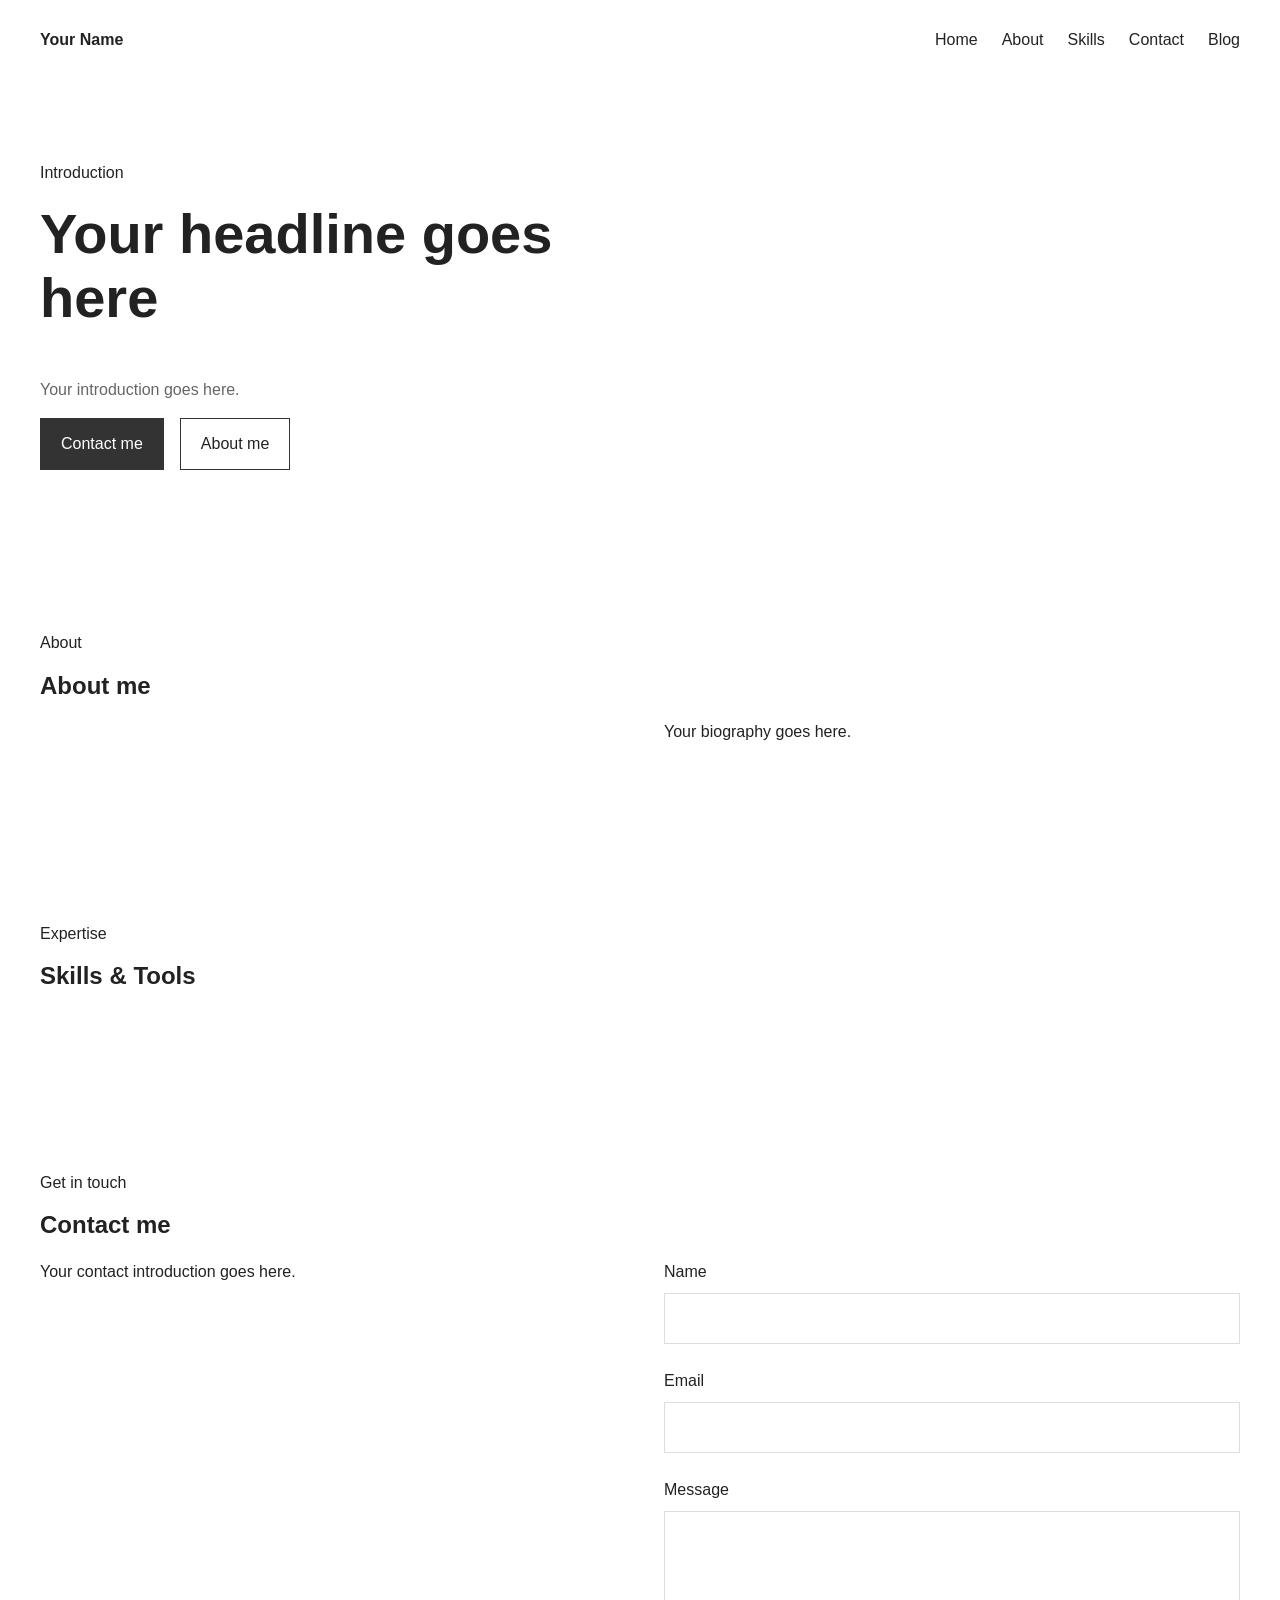
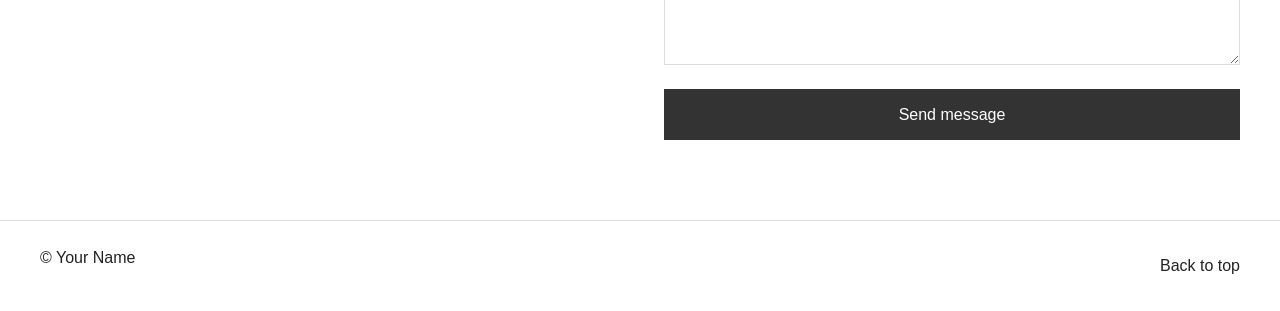
==== index.html @ 6324b095 "landing page" ====
<!DOCTYPE html>
<html lang="en">
<head>
  <meta charset="UTF-8">
  <meta name="viewport" content="width=device-width, initial-scale=1.0">
  <meta name="description" content="Personal portfolio">

  <title>Portfolio | Aladdin</title>

  <link rel="stylesheet" href="style.css">
</head>

<body>
  <header class="site-header">
    <nav class="navbar container" aria-label="Main navigation">
      <a class="logo" href="#home">Your Name</a>

      <button
        class="menu-toggle"
        type="button"
        aria-label="Toggle navigation"
        aria-expanded="false"
        aria-controls="nav-links"
      >
        <span></span>
        <span></span>
        <span></span>
      </button>

      <ul class="nav-links" id="nav-links">
        <li><a href="#home">Home</a></li>
        <li><a href="#about">About</a></li>
        <li><a href="#skills">Skills</a></li>
        <li><a href="#contact">Contact</a></li>
        <li><a href="blog.html">Blog</a></li>
      </ul>
    </nav>
  </header>

  <main>
    <section id="home" class="hero section">
      <div class="container hero-content">
        <div class="hero-text">
          <p class="eyebrow">Introduction</p>
          <h1>Your headline goes here</h1>
          <p class="hero-description">
            Your introduction goes here.
          </p>

          <div class="hero-actions">
            <a href="#contact" class="button button-primary">
              Contact me
            </a>
            <a href="#about" class="button button-secondary">
              About me
            </a>
          </div>
        </div>

        <div class="hero-visual">
          <!-- Portrait, illustration, or other Figma visual -->
        </div>
      </div>
    </section>

    <section id="about" class="about section">
      <div class="container">
        <p class="eyebrow">About</p>
        <h2>About me</h2>

        <div class="about-content">
          <div class="about-visual">
            <!-- Optional image or visual -->
          </div>

          <div class="about-text">
            <p>Your biography goes here.</p>
          </div>
        </div>
      </div>
    </section>

    <section id="skills" class="skills section">
      <div class="container">
        <p class="eyebrow">Expertise</p>
        <h2>Skills &amp; Tools</h2>

        <div class="skills-list">
          <!-- Add skill groups and tools from your design -->
        </div>
      </div>
    </section>

    <section id="contact" class="contact section">
      <div class="container">
        <p class="eyebrow">Get in touch</p>
        <h2>Contact me</h2>

        <div class="contact-content">
          <div class="contact-information">
            <p>Your contact introduction goes here.</p>
          </div>

          <form class="contact-form">
            <div class="form-field">
              <label for="name">Name</label>
              <input id="name" name="name" type="text" required>
            </div>

            <div class="form-field">
              <label for="email">Email</label>
              <input id="email" name="email" type="email" required>
            </div>

            <div class="form-field">
              <label for="message">Message</label>
              <textarea id="message" name="message" rows="5" required></textarea>
            </div>

            <button class="button button-primary" type="submit">
              Send message
            </button>
          </form>
        </div>
      </div>
    </section>
  </main>

  <footer class="site-footer">
    <div class="container footer-content">
      <p>&copy; <span id="current-year"></span> Your Name</p>
      <a href="#home">Back to top</a>
    </div>
  </footer>
</body>
</html>
---- style.css ----
:root {

  --color-background: #ffffff;
  --color-surface: #f5f5f5;
  --color-text: #222222;
  --color-muted: #666666;
  --color-primary: #333333;
  --color-border: #dddddd;

  --font-body: Arial, sans-serif;
  --font-heading: Arial, sans-serif;

  --container-width: 1200px;
  --page-gutter: 32px;

  --space-1: 8px;
  --space-2: 16px;
  --space-3: 24px;
  --space-4: 32px;
  --space-5: 48px;
  --space-6: 80px;
}

* {
  box-sizing: border-box;
}

html {
  scroll-behavior: smooth;
}

body {
  margin: 0;
  background: var(--color-background);
  color: var(--color-text);
  font-family: var(--font-body);
  line-height: 1.6;
}

a {
  color: inherit;
  text-decoration: none;
}

button,
input,
textarea {
  font: inherit;
}

img {
  display: block;
  max-width: 100%;
}

h1,
h2,
p {
  margin-top: 0;
}

h1,
h2 {
  font-family: var(--font-heading);
  line-height: 1.15;
}

.container {
  width: min(
    calc(100% - 2 * var(--page-gutter)),
    var(--container-width)
  );
  margin-inline: auto;
}

.section {
  padding-block: var(--space-6);
}

/* Header */
.navbar,
.nav-links,
.hero-actions,
.footer-content {
  display: flex;
  align-items: center;
}

.navbar {
  min-height: 80px;
  justify-content: space-between;
  gap: var(--space-4);
}

.logo {
  font-weight: 700;
}

.nav-links {
  gap: var(--space-3);
  margin: 0;
  padding: 0;
  list-style: none;
}

.menu-toggle {
  display: none;
}

/* Hero */
.hero-content {
  display: flex;
  align-items: center;
  gap: var(--space-5);
}

.hero-text,
.hero-visual {
  flex: 1 1 0;
  min-width: 0;
}

.hero h1 {
  font-size: 3.5rem;
}

.hero-description {
  max-width: 55ch;
  color: var(--color-muted);
}

.hero-actions {
  flex-wrap: wrap;
  gap: var(--space-2);
}

.hero-visual {
  min-height: 300px;
}

/* About */
.about-content {
  display: flex;
  align-items: center;
  gap: var(--space-5);
}

.about-visual,
.about-text {
  flex: 1 1 0;
  min-width: 0;
}

/* Skills */
.skills-list {
  display: flex;
  flex-wrap: wrap;
  gap: var(--space-3);
}

/* Contact */
.contact-content {
  display: flex;
  gap: var(--space-5);
}

.contact-information,
.contact-form {
  flex: 1 1 0;
  min-width: 0;
}

.contact-form {
  display: flex;
  flex-direction: column;
  gap: var(--space-3);
}

.form-field {
  display: flex;
  flex-direction: column;
  gap: var(--space-1);
}

.form-field input,
.form-field textarea {
  width: 100%;
  padding: 12px;
  border: 1px solid var(--color-border);
  background: transparent;
  color: inherit;
}

.form-field textarea {
  resize: vertical;
}

/* Buttons */
.button {
  display: inline-flex;
  min-height: 44px;
  align-items: center;
  justify-content: center;
  padding: 12px 20px;
  border: 1px solid var(--color-primary);
}

.button-primary {
  background: var(--color-primary);
  color: white;
}

.button-secondary {
  background: transparent;
}

/* Footer */
.site-footer {
  padding-block: var(--space-3);
  border-top: 1px solid var(--color-border);
}

.footer-content {
  justify-content: space-between;
  gap: var(--space-3);
}
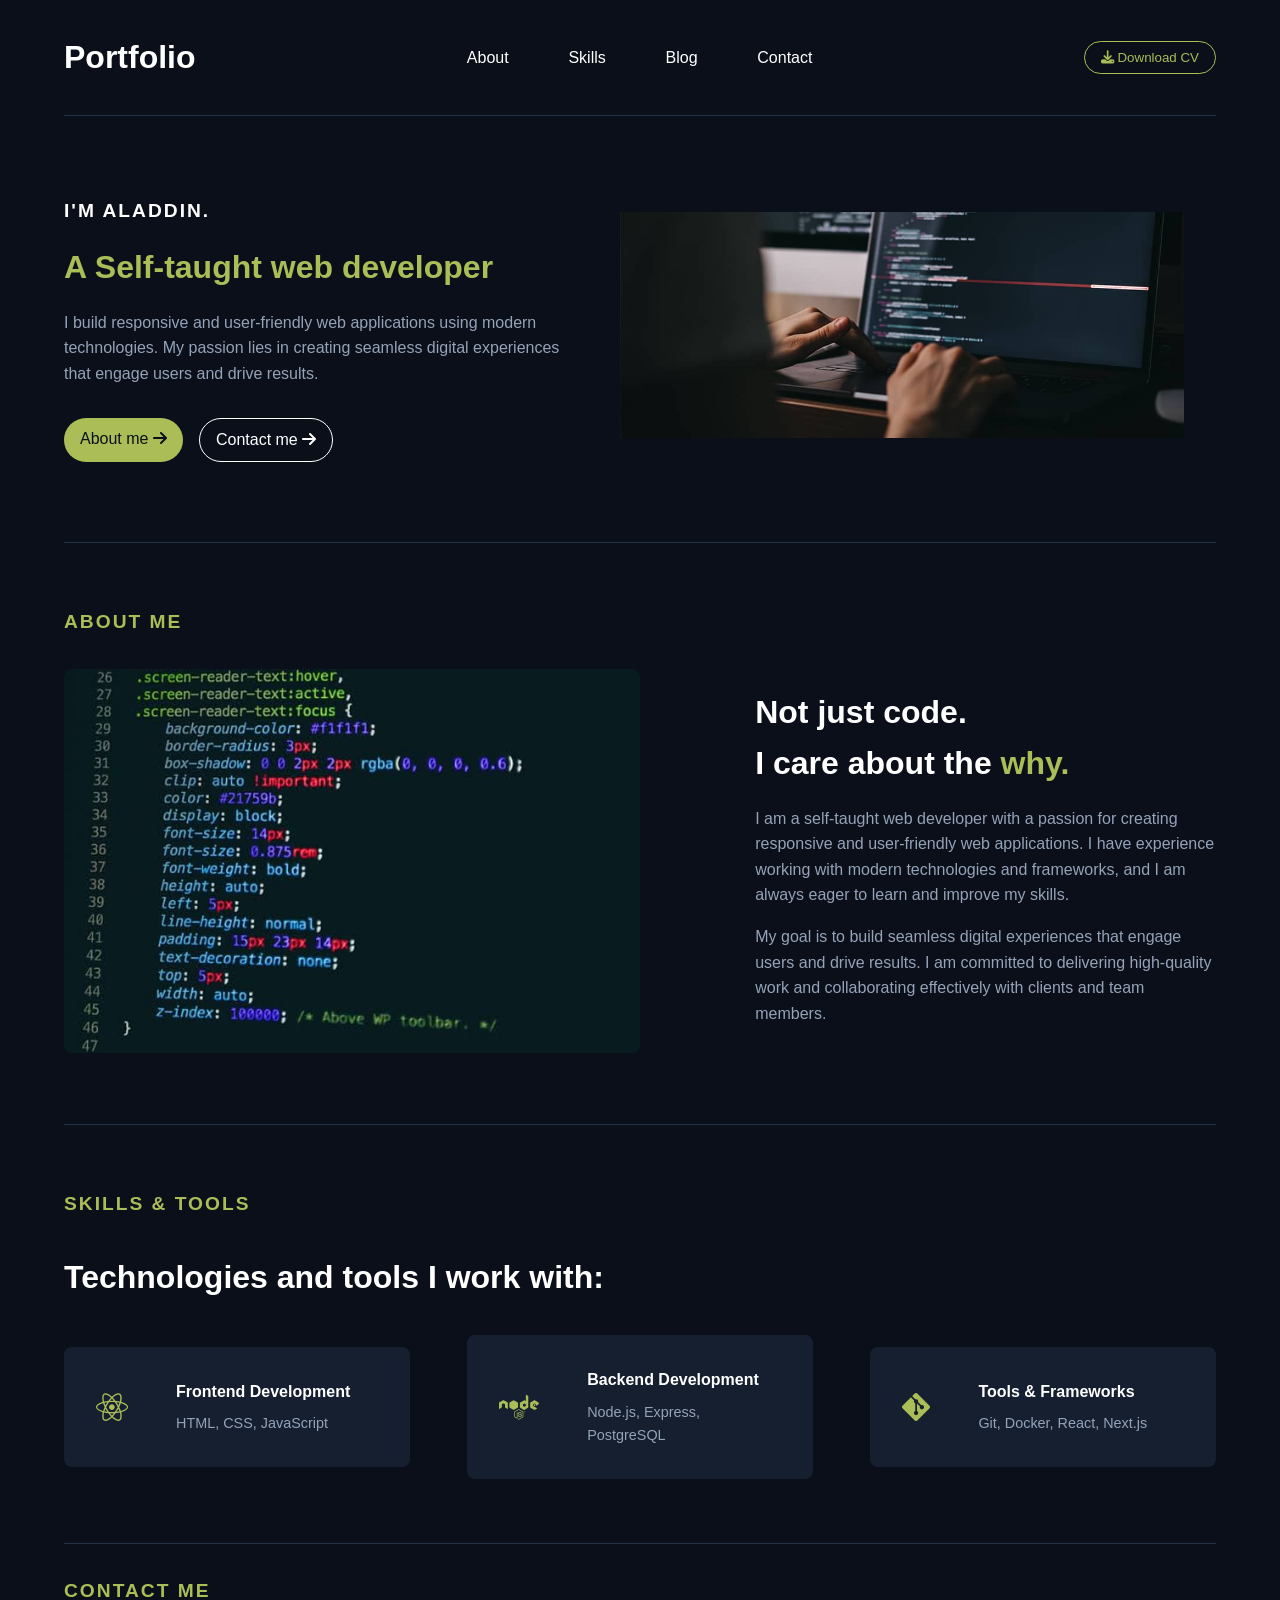
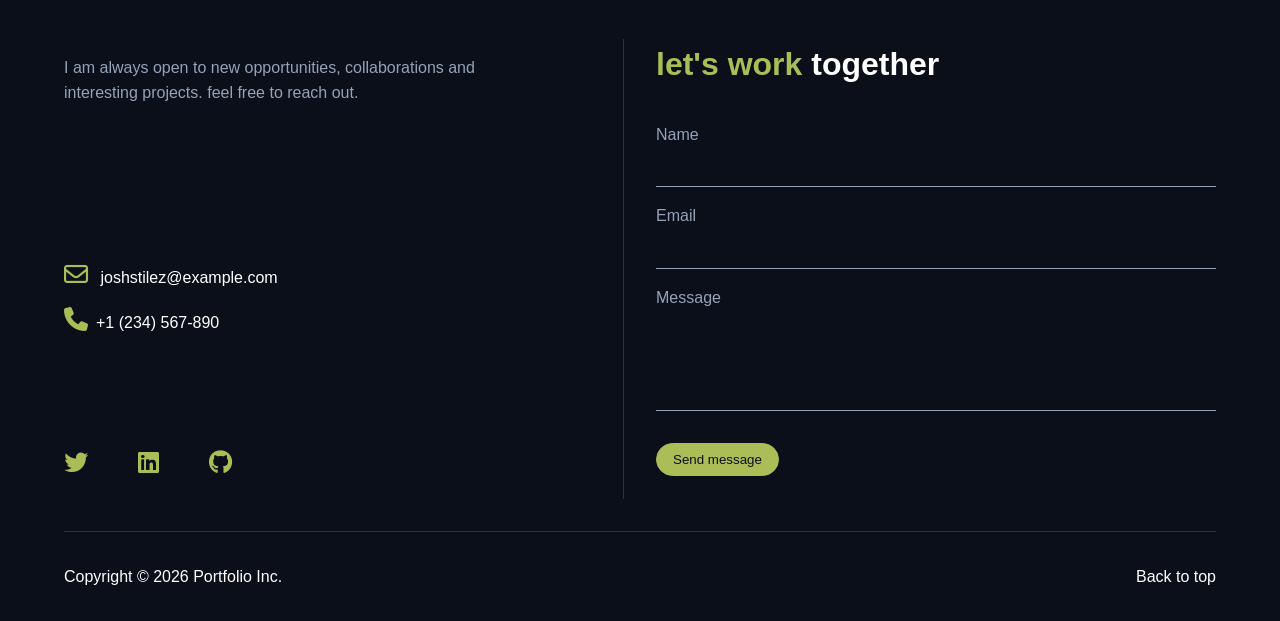
==== commit 01286c5f: "portfolio landing page" ====
--- a/index.html
+++ b/index.html
@@ -12,97 +12,143 @@
 </head>
 
 <body>
-  <header class="site-header">
-    <nav class="navbar container" aria-label="Main navigation">
-      <a class="logo" href="#home">Your Name</a>
+  <header class="container">
+    <nav class="navbar" aria-label="Main navigation">
+      <a class="logo" href="/">Portfolio</a>
 
-      <button
-        class="menu-toggle"
-        type="button"
-        aria-label="Toggle navigation"
-        aria-expanded="false"
-        aria-controls="nav-links"
-      >
-        <span></span>
-        <span></span>
-        <span></span>
-      </button>
-
-      <ul class="nav-links" id="nav-links">
-        <li><a href="#home">Home</a></li>
+      <ul class="navLinks" id="navLinks">
         <li><a href="#about">About</a></li>
         <li><a href="#skills">Skills</a></li>
+        <li><a href="blog.html">Blog</a></li>
         <li><a href="#contact">Contact</a></li>
-        <li><a href="blog.html">Blog</a></li>
       </ul>
+
+      <button class="btn-2">
+        <i class="fa-solid fa-download"></i>
+        Download CV
+      </button>
     </nav>
   </header>
 
   <main>
-    <section id="home" class="hero section">
+    <section id="home" class="hero">
       <div class="container hero-content">
         <div class="hero-text">
-          <p class="eyebrow">Introduction</p>
-          <h1>Your headline goes here</h1>
+          <h2>I'm Aladdin.</h2>
+          <h1>A Self-taught web developer</h1>
           <p class="hero-description">
-            Your introduction goes here.
+            I build responsive and user-friendly web applications using modern technologies. My passion lies in creating seamless digital experiences that engage users and drive results.
           </p>
 
-          <div class="hero-actions">
-            <a href="#contact" class="button button-primary">
+          <div class="hero-action">
+            <a href="#contact" class="btn btn-primary">
+              About me
+              <i class="fa-solid fa-arrow-right"></i>
+            </a>
+            <a href="#about" class="btn btn-secondary">
               Contact me
-            </a>
-            <a href="#about" class="button button-secondary">
-              About me
+              <i class="fa-solid fa-arrow-right"></i>
             </a>
           </div>
         </div>
 
-        <div class="hero-visual">
-          <!-- Portrait, illustration, or other Figma visual -->
+        <div class="hero-img">
+          <img src="img/hero.jpeg" alt="Hero Image">
         </div>
       </div>
     </section>
 
-    <section id="about" class="about section">
-      <div class="container">
-        <p class="eyebrow">About</p>
+    <!-- about section -->
+
+    <section id="about" class="container">
+      <div class="about">
         <h2>About me</h2>
-
         <div class="about-content">
-          <div class="about-visual">
-            <!-- Optional image or visual -->
+          <div class="about-img">
+            <img src="img/about.jpeg" alt="About Image">
           </div>
 
           <div class="about-text">
-            <p>Your biography goes here.</p>
+            <h3>Not just code. <br> I care about the <span class="highlight">why.</span> </h3>
+
+            <p>
+              I am a self-taught web developer with a passion for creating responsive and user-friendly web applications. I have experience working with modern technologies and frameworks, and I am always eager to learn and improve my skills.
+            </p>
+            <p>
+              My goal is to build seamless digital experiences that engage users and drive results. I am committed to delivering high-quality work and collaborating effectively with clients and team members.
+            </p>
           </div>
         </div>
       </div>
     </section>
 
-    <section id="skills" class="skills section">
-      <div class="container">
-        <p class="eyebrow">Expertise</p>
+    <!-- skills section -->
+
+    <section id="skills" class="container">
+      <div class="skills">
         <h2>Skills &amp; Tools</h2>
+        <h1>Technologies and tools I work with:</h1>
 
         <div class="skills-list">
-          <!-- Add skill groups and tools from your design -->
+          <div class="skill-item">
+            <i class="fa-brands fa-react"></i>
+            <div class="skill-text">
+            <h4>Frontend Development</h4>
+            <p>HTML, CSS, JavaScript</p>
+            </div>
+          </div>
+
+          <div class="skill-item">
+            <i class="fa-brands fa-node"></i>
+            <div class="skill-text">
+            <h4>Backend Development</h4>
+            <p>Node.js, Express, PostgreSQL</p>
+            </div>
+          </div>
+
+          <div class="skill-item">
+            <i class="fa-brands fa-git-alt"></i>
+            <div class="skill-text" >
+            <h4>Tools &amp; Frameworks</h4>
+            <p>Git, Docker, React, Next.js</p>
+            </div>
+          </div>
         </div>
       </div>
     </section>
 
-    <section id="contact" class="contact section">
-      <div class="container">
-        <p class="eyebrow">Get in touch</p>
+    <!-- contact section -->
+
+    <section id="contact" class="container">
+      <div class="contact">
         <h2>Contact me</h2>
 
         <div class="contact-content">
-          <div class="contact-information">
-            <p>Your contact introduction goes here.</p>
+          <div class="contact-info">
+            <p>I am always open to new opportunities, collaborations
+and interesting projects. feel free to reach out.</p>
+
+            <div class="contact-details">
+              <span><i class="fa-regular fa-envelope"></i> <a href="mailto:joshstilez@example.com">joshstilez@example.com</a></span>
+              
+              <span><i class="fa-solid fa-phone"></i><a href="tel:+1234567890">+1 (234) 567-890</a></span>
+            </div>
+
+            <div class="social-links">
+              <a href="https://twitter.com/" target="_blank" rel="noopener noreferrer">
+                <i class="fab fa-twitter"></i>
+              </a>
+              <a href="https://linkedin.com/" target="_blank" rel="noopener noreferrer">
+                <i class="fab fa-linkedin"></i>
+              </a>
+              <a href="https://github.com/" target="_blank" rel="noopener noreferrer">
+                <i class="fab fa-github"></i>
+              </a>
+            </div>
           </div>
 
           <form class="contact-form">
+            <h3><span class="highlight">let's work </span>together</h3>
             <div class="form-field">
               <label for="name">Name</label>
               <input id="name" name="name" type="text" required>
@@ -118,7 +164,7 @@
               <textarea id="message" name="message" rows="5" required></textarea>
             </div>
 
-            <button class="button button-primary" type="submit">
+            <button class="btn btn-primary" type="submit">
               Send message
             </button>
           </form>
@@ -127,9 +173,9 @@
     </section>
   </main>
 
-  <footer class="site-footer">
-    <div class="container footer-content">
-      <p>&copy; <span id="current-year"></span> Your Name</p>
+  <footer class="container">
+    <div class="footer">
+      <p>Copyright &copy; 2026 Portfolio Inc.</p>
       <a href="#home">Back to top</a>
     </div>
   </footer>
